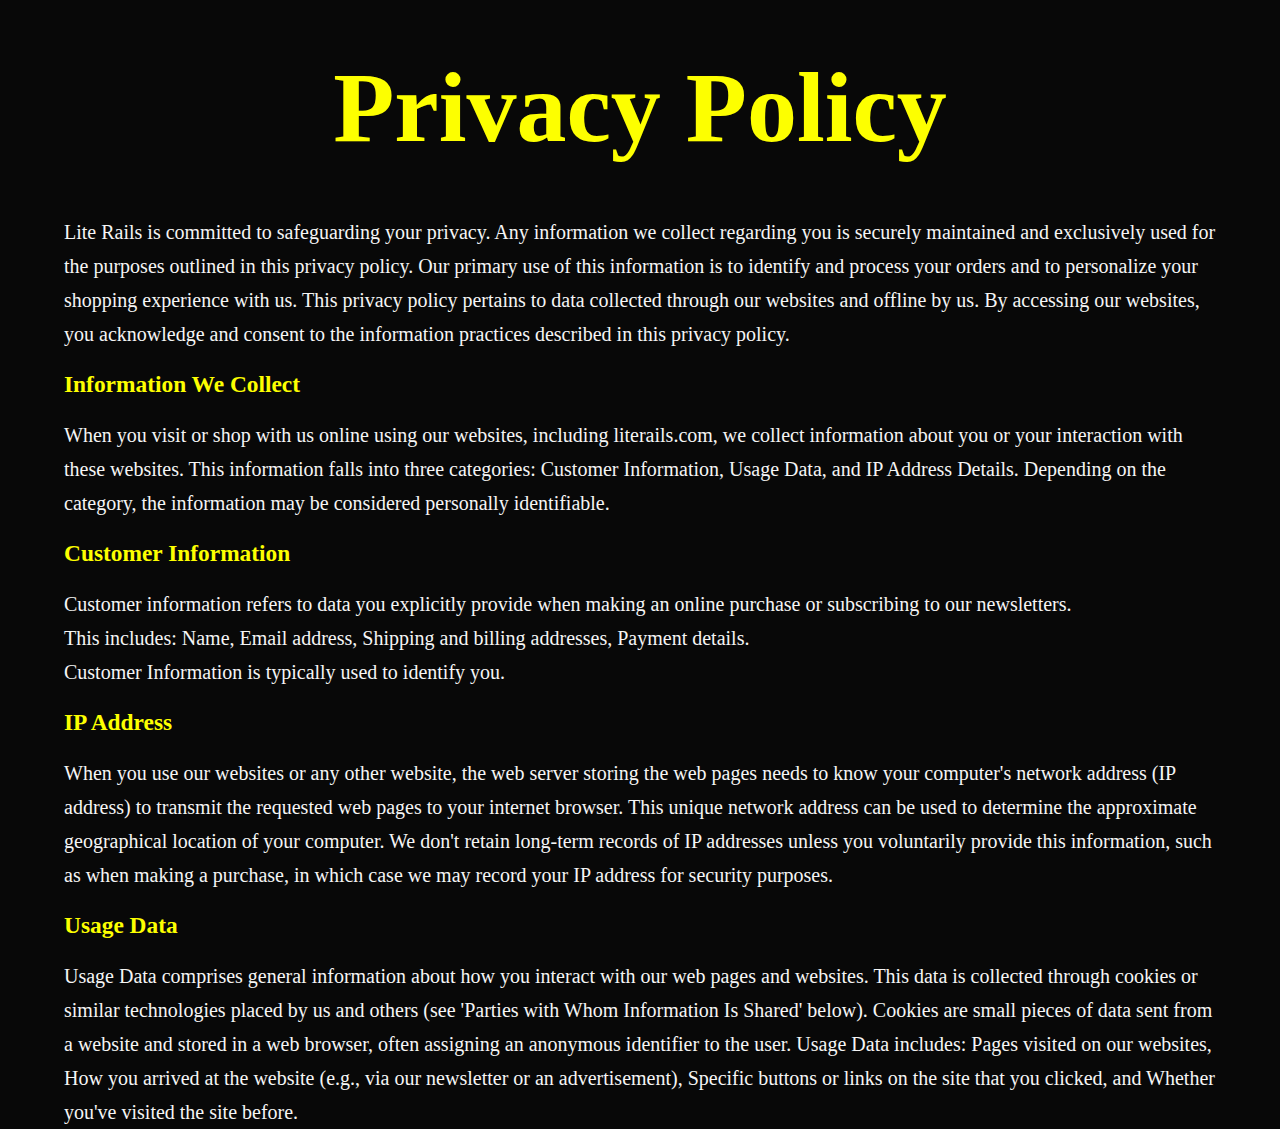
==== privacyPolicy.html @ d79eff7a "The Privacy Policy Page is in progress :rocket:" ====
<!DOCTYPE html>
<html lang="en">
<head>
    <meta charset="UTF-8">
    <meta name="viewport" content="width=device-width, initial-scale=1.0">
    <link rel="stylesheet" href="./styles/styles.css">
    <title>Privacy Policy</title>
</head>
<body>
    <div class="wrapper">
        <h1 class="privacy">Privacy Policy</h1>
        <p class="text">Lite Rails is committed to safeguarding your privacy. Any information we collect regarding you is securely maintained and exclusively used for the purposes outlined in this privacy policy. Our primary use of this information is to identify and process your orders and to personalize your shopping experience with us.
            This privacy policy pertains to data collected through our websites and offline by us. By accessing our websites, you acknowledge and consent to the information practices described in this privacy policy.</p>

        <h3 class="subheading">Information We Collect</h3>

        <p class="text">When you visit or shop with us online using our websites, including literails.com, we collect information about you or your interaction with these websites. This information falls into three categories: Customer Information, Usage Data, and IP Address Details. Depending on the category, the information may be considered personally identifiable.</p>

        <h3 class="subheading">Customer Information</h3>

        <p class="text">Customer information refers to data you explicitly provide when making an online purchase or subscribing to our newsletters.<br>
            This includes: Name, Email address, Shipping and billing addresses, Payment details.<br>
            Customer Information is typically used to identify you.</p>

        <h3 class="subheading">IP Address</h3>

        <p class="text">When you use our websites or any other website, the web server storing the web pages needs to know your computer's network address (IP address) to transmit the requested web pages to your internet browser. This unique network address can be used to determine the approximate geographical location of your computer. We don't retain long-term records of IP addresses unless you voluntarily provide this information, such as when making a purchase, in which case we may record your IP address for security purposes.</p>

        <h3 class="subheading">Usage Data</h3>

        <p class="text">Usage Data comprises general information about how you interact with our web pages and websites. This data is collected through cookies or similar technologies placed by us and others (see 'Parties with Whom Information Is Shared' below). Cookies are small pieces of data sent from a website and stored in a web browser, often assigning an anonymous identifier to the user. Usage Data includes:
            Pages visited on our websites, How you arrived at the website (e.g., via our newsletter or an advertisement), Specific buttons or links on the site that you clicked, and Whether you've visited the site before.</p>
        <!-- <p>
            
            

             
            
             
            
            How We Use the Collected Information 
            Customer Information 
            We use your Customer Information for processing and fulfilling orders, direct marketing of our products, delivering newsletters to your inbox, and other daily operations at Lite Rails. We employ the latest 128-bit SSL (secure sockets layer) encryption technology to safeguard your Customer Information when you make online purchases through our store.
            Usage Data & IP Address 
            Usage Data helps us understand our customers' online behavior, enabling us to focus our marketing activities and enhance the service provided on our websites, ultimately aiding our business growth.
            Utilizing web analytics services on our websites allows us to measure, collect, analyze, and report Usage Data to optimize our customers' experiences on our websites. The geographical location information contained in Usage Data allows us to tailor your website experience by displaying content based on your location, including local currency and pricing, local advertising offers, and content in your preferred language.
            We also use Usage Data for remarketing (or retargeting) to better target our ads to interested customers. Retargeting uses cookies to identify users who visit a website showcasing particular goods or services and subsequently targets advertisements for that brand to those users on other websites. After visiting our websites, you or another user of your computer may see Lite Rails ads on certain participating third-party websites, including the Google Display Network and Facebook. Customer Information is never disclosed to third-party websites for retargeting purposes.
            Parties with Whom Information Is Shared Usage Data is either collected directly by us or disclosed to other providers during sessions on our website and advertising or marketing campaigns.
            We share Usage Data with several other parties for various purposes, including:
            Secure payment processing (via PayPal Inc.)
            Distributing Lite Rails' direct marketing materials
            Connecting to social networks (e.g., Pinterest "Pin it" button or Facebook "Like" button)
            Paying commissions to our affiliates
            Targeting advertising by sharing your Usage Data with our advertising partners, such as Google and Facebook
            We share Customer Information with providers directly involved in online transactions (e.g., PayPal) or when you have opted in to receive direct marketing materials.
            
            
            Your Rights and How to Opt-Out 
            Please note that we do not honor the Do Not Track setting in your web browser.
            You can contact us to request access to your Customer Information and any other personal information we may hold. We will respond to your request within a reasonable timeframe and provide access, except in certain limited circumstances. You may also request corrections for any inaccurate, outdated, incomplete, or misleading personal information, and we will make reasonable changes when necessary.
            For further information about access, correction, or if you have complaints or concerns regarding how we handle your Customer Information or Usage Data, please contact us using the provided contact details below.
            If you no longer wish us to use your Customer Information, Usage Data, or IP Address Details for specific purposes, you can do any or all of the following:
            Opt-out of receiving online communications from us by clicking the "unsubscribe" link at the bottom of the newsletter, advertisement, or other communication (as applicable).
            Delete existing cookies from your web browser and/or disable cookies on your computer and/or other devices (as appropriate). Depending on your specific browser (e.g., Google Chrome, Safari, Internet Explorer, Mozilla Firefox), this can typically be done through your web browser's "Browsing History" under the "Settings" or "Options" menu (or equivalent). If you are using a different device, access the settings for that device. If you don't disable cookies in your web browser, fresh cookies may be placed when you revisit our website, and you may need to repeat the process of deleting existing cookies.
            Adjust your ad preference settings on Google and Facebook and on the platforms of other providers, if you have access to do so.
            Opting out of receiving communications directly from us means we will no longer use your information for those purposes. Disabling cookies in your web browser or deleting existing cookies may affect the functionality of our websites, resulting in a less personalized shopping experience. Additionally, deleting existing cookies may cause your web browser to lose saved information for other websites, such as usernames and passwords.
            Withdrawing your consent for us to use your information for specific purposes may impact our ability to provide our services to you. For instance, many services provided by the mentioned providers, like PayPal Inc., are crucial to our online sales model, and refusing to share Customer Information may prevent us from completing online transactions with you.
            Changes to this Privacy 
            Policy We may periodically update this privacy policy as we introduce new features or adapt to changing laws. Any revisions to our privacy policy will be reflected on this page. These changes will apply to both Customer Information and Usage Data we already have about you at the time of the change, as well as any information created or received after the change becomes effective. We strongly recommend revisiting this privacy policy periodically to check for any updates that may affect you.</p> -->
    </div>
    
</body>
</html>
---- styles/styles.css ----
html {
  line-height: 1.15;
  -ms-text-size-adjust: 100%;
  -webkit-text-size-adjust: 100%;
}

body {
  margin: 0;
}

article,
aside,
footer,
header,
nav,
section {
  display: block;
}

h1 {
  font-size: 2em;
  margin: 0.67em 0;
}

figcaption,
figure,
main {
  display: block;
}

figure {
  margin: 1em 40px;
}

hr {
  -webkit-box-sizing: content-box;
          box-sizing: content-box;
  height: 0;
  overflow: visible;
}

pre {
  font-family: monospace, monospace;
  font-size: 1em;
}

a {
  background-color: transparent;
  -webkit-text-decoration-skip: objects;
}

abbr[title] {
  border-bottom: none;
  text-decoration: underline;
  -webkit-text-decoration: underline dotted;
          text-decoration: underline dotted;
}

b,
strong {
  font-weight: inherit;
}

b,
strong {
  font-weight: bolder;
}

code,
kbd,
samp {
  font-family: monospace, monospace;
  font-size: 1em;
}

dfn {
  font-style: italic;
}

mark {
  background-color: #ff0;
  color: #000;
}

small {
  font-size: 80%;
}

sub,
sup {
  font-size: 75%;
  line-height: 0;
  position: relative;
  vertical-align: baseline;
}

sub {
  bottom: -0.25em;
}

sup {
  top: -0.5em;
}

audio,
video {
  display: inline-block;
}

audio:not([controls]) {
  display: none;
  height: 0;
}

img {
  border-style: none;
}

svg:not(:root) {
  overflow: hidden;
}

button,
input,
optgroup,
select,
textarea {
  font-family: sans-serif;
  font-size: 100%;
  line-height: 1.15;
  margin: 0;
}

button,
input {
  overflow: visible;
}

button,
select {
  text-transform: none;
}

button,
html [type=button],
[type=reset],
[type=submit] {
  -webkit-appearance: button;
}

button::-moz-focus-inner,
[type=button]::-moz-focus-inner,
[type=reset]::-moz-focus-inner,
[type=submit]::-moz-focus-inner {
  border-style: none;
  padding: 0;
}

button:-moz-focusring,
[type=button]:-moz-focusring,
[type=reset]:-moz-focusring,
[type=submit]:-moz-focusring {
  outline: 1px dotted ButtonText;
}

fieldset {
  padding: 0.35em 0.75em 0.625em;
}

legend {
  -webkit-box-sizing: border-box;
          box-sizing: border-box;
  color: inherit;
  display: table;
  max-width: 100%;
  padding: 0;
  white-space: normal;
}

progress {
  display: inline-block;
  vertical-align: baseline;
}

textarea {
  overflow: auto;
}

[type=checkbox],
[type=radio] {
  -webkit-box-sizing: border-box;
          box-sizing: border-box;
  padding: 0;
}

[type=number]::-webkit-inner-spin-button,
[type=number]::-webkit-outer-spin-button {
  height: auto;
}

[type=search] {
  -webkit-appearance: textfield;
  outline-offset: -2px;
}

[type=search]::-webkit-search-cancel-button,
[type=search]::-webkit-search-decoration {
  -webkit-appearance: none;
}

::-webkit-file-upload-button {
  -webkit-appearance: button;
  font: inherit;
}

details,
menu {
  display: block;
}

summary {
  display: list-item;
}

canvas {
  display: inline-block;
}

template {
  display: none;
}

[hidden] {
  display: none;
}

.clearfix:after {
  visibility: hidden;
  display: block;
  font-size: 0;
  content: "";
  clear: both;
  height: 0;
}

html {
  -webkit-box-sizing: border-box;
  box-sizing: border-box;
}

*,
*:before,
*:after {
  -webkit-box-sizing: inherit;
          box-sizing: inherit;
}

.sr-only {
  position: absolute;
  width: 1px;
  height: 1px;
  margin: -1px;
  border: 0;
  padding: 0;
  white-space: nowrap;
  -webkit-clip-path: inset(100%);
          clip-path: inset(100%);
  clip: rect(0 0 0 0);
  overflow: hidden;
}

h1,
h2,
h3,
h4,
h5,
h6,
p,
a {
  margin: 0;
  padding: 0;
}

html {
  font-size: 125%;
}

body {
  background-color: #080808;
  overflow-x: hidden;
  margin: 0 auto;
  height: 100vh;
  cursor: url("../assets/lightbulb.png"), text;
}

.wrapper {
  max-width: 1400px;
  width: 90%;
  margin: 0 auto;
}

h1 {
  font-family: "Dancing Script", cursive;
  color: whitesmoke;
  font-size: 5em;
}

h2 {
  font-family: "Playfair Display", serif;
  color: #fdff00;
}

h3 {
  font-family: "Playfair Display", serif;
  color: #fdff00;
}

h4 {
  font-family: "Playfair Display", serif;
  color: #fdff00;
  font-weight: 300;
}

p {
  font-family: "Explora", cursive;
  color: whitesmoke;
  font-size: 30px;
  line-height: 1.7;
}

a {
  text-decoration: none;
  font-family: "Playfair Display", serif;
  color: #fdff00;
  font-size: 1em;
}

a:active, a:hover, a:focus {
  text-decoration: none;
  outline: none;
  color: #f5f700;
}

ol, ul {
  margin-top: 0;
  margin-bottom: 10px;
  list-style: none;
}

.header {
  display: -webkit-box;
  display: -ms-flexbox;
  display: flex;
  -webkit-box-orient: horizontal;
  -webkit-box-direction: normal;
      -ms-flex-direction: row;
          flex-direction: row;
  margin-top: 3%;
}

.nav ul {
  display: -webkit-box;
  display: -ms-flexbox;
  display: flex;
  -webkit-box-orient: vertical;
  -webkit-box-direction: normal;
      -ms-flex-direction: column;
          flex-direction: column;
  -webkit-box-pack: end;
      -ms-flex-pack: end;
          justify-content: flex-end;
  margin-top: 30px;
  margin-left: 650%;
}

.nav li a {
  padding: 5px;
  font-size: 1em;
  font-weight: 400;
  text-align: center;
}

.img {
  margin-top: 50px;
  padding-left: 110%;
  position: relative;
  -ms-flex-item-align: center;
      align-self: center;
}

.row {
  display: -webkit-box;
  display: -ms-flexbox;
  display: flex;
  -webkit-box-orient: horizontal;
  -webkit-box-direction: normal;
      -ms-flex-direction: row;
          flex-direction: row;
  margin-left: 50px;
}

.img img {
  border: 3px solid #fdff00;
  padding-top: 30px;
  padding-left: 20px;
  padding-right: 20px;
  padding-bottom: 90px;
}

.i {
  color: #fdff00;
  font-size: 1.2em;
  z-index: 3;
  position: absolute;
  bottom: 6%;
  text-align: center;
  left: 125%;
}

.iB {
  color: #fdff00;
  font-size: 1.2em;
  z-index: 3;
  position: absolute;
  bottom: 6%;
  text-align: center;
  left: 150%;
}

a {
  font-size: 20px;
}

.footer {
  display: -webkit-box;
  display: -ms-flexbox;
  display: flex;
  -webkit-box-orient: vertical;
  -webkit-box-direction: normal;
      -ms-flex-direction: column;
          flex-direction: column;
  margin-top: 10%;
  margin-bottom: 3%;
}

.owner, p {
  font-size: 1.2em;
}

p {
  font-size: 1em;
  text-align: center;
}

a {
  font-size: 1em;
}

.rails {
  margin-top: 10%;
}

.brandBox {
  display: -webkit-box;
  display: -ms-flexbox;
  display: flex;
  -webkit-box-orient: vertical;
  -webkit-box-direction: normal;
      -ms-flex-direction: column;
          flex-direction: column;
  -webkit-box-align: center;
      -ms-flex-align: center;
          align-items: center;
}

.brandImg {
  width: 55%;
  height: 50%;
}

.brandBox h4 {
  text-align: center;
  margin: 100px 50px;
  font-size: 2em;
}

.button {
  margin-top: 80px;
  font-size: 1em;
  border: 2px solid #fdff00;
  padding: 10px 30px;
}

.button:active, .button:hover, .button:focus {
  margin-top: 80px;
  font-size: 1em;
  border: 2px solid #080808;
  color: #080808;
  background-color: #fdff00;
}

.about {
  margin-top: 10%;
}
.about h2 {
  padding: 10px 80px;
}
.about p {
  text-align: justify;
  font-weight: 200;
  padding: 20px 80px;
}

.products {
  margin-top: 10%;
  margin-bottom: 10%;
}

.productsBox {
  display: -webkit-box;
  display: -ms-flexbox;
  display: flex;
  -webkit-box-orient: horizontal;
  -webkit-box-direction: normal;
      -ms-flex-direction: row;
          flex-direction: row;
  -ms-flex-wrap: wrap;
      flex-wrap: wrap;
}

.inventoryContainer {
  display: -webkit-box;
  display: -ms-flexbox;
  display: flex;
  -webkit-box-orient: vertical;
  -webkit-box-direction: normal;
      -ms-flex-direction: column;
          flex-direction: column;
  border: 3px solid #fdff00;
  margin: 10px auto;
  width: 33%;
  -webkit-box-align: center;
      -ms-flex-align: center;
          align-items: center;
  padding: 10px;
}
.inventoryContainer img {
  width: 100%;
  height: 100%;
  padding: 30px 20px;
  -ms-flex-line-pack: center;
      align-content: center;
  -o-object-fit: contain;
     object-fit: contain;
}
.inventoryContainer p {
  -ms-flex-item-align: center;
      align-self: center;
}

.contact {
  margin-top: 10%;
}
.contact h2 {
  padding: 10px 80px;
}

.form {
  text-align: center;
  margin: 50px;
}

.contactForm {
  margin: 0 auto;
  text-align: center;
  width: 70%;
}
.contactForm button {
  margin: 20px;
  background-color: #080808;
  color: #fdff00;
  border: 2px solid #fdff00;
  font-family: "Explora", cursive;
  padding: 10px 30px;
  font-size: 1em;
}
.contactForm button:active, .contactForm button:hover, .contactForm button:focus {
  margin-top: 20px;
  font-size: 1em;
  border: 2px solid #080808;
  color: #080808;
  background-color: #fdff00;
}

.groupForm {
  display: -webkit-box;
  display: -ms-flexbox;
  display: flex;
  -webkit-box-orient: vertical;
  -webkit-box-direction: normal;
      -ms-flex-direction: column;
          flex-direction: column;
  margin: 10px 0;
}
.groupForm label {
  text-transform: uppercase;
  font-family: "Playfair Display", serif;
  color: #fdff00;
  letter-spacing: 1.5px;
  padding: 10px 0;
  text-align: left;
}
.groupForm input {
  border: 2px solid #fdff00;
  background-color: transparent;
  color: #fdff00;
  text-align: center;
  padding: 1em 0.5em;
  font-size: 1em;
  caret-color: #fdff00;
}
.groupForm .message {
  border: 2px solid #fdff00;
  background-color: transparent;
  color: #fdff00;
  resize: none;
  margin-bottom: 40px;
  text-align: center;
  padding-top: 20px;
}

.privacy {
  text-align: center;
  margin: 50px 0;
  color: #fdff00;
}

.subheading {
  text-align: start;
  font-family: "Explora", cursive;
  margin: 20px 0;
}

.text {
  text-align: start;
  line-height: 1.7;
}
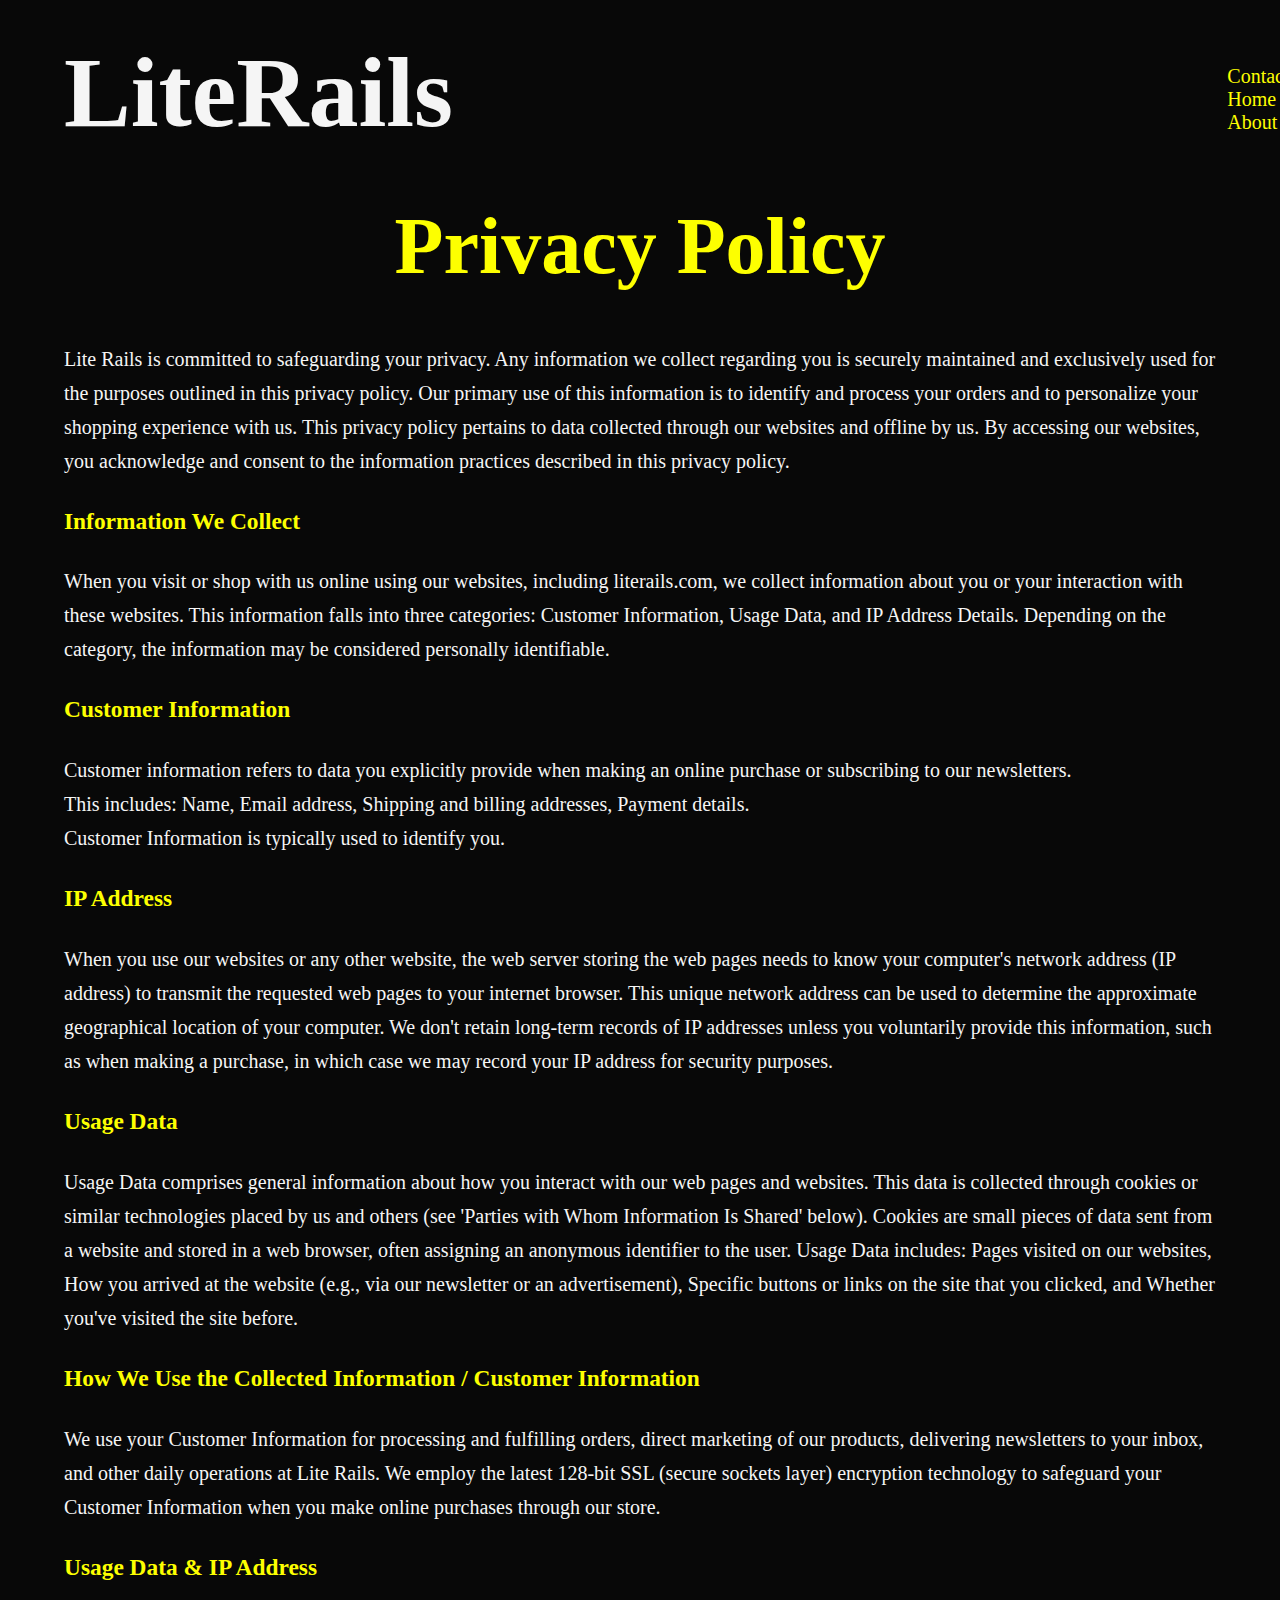
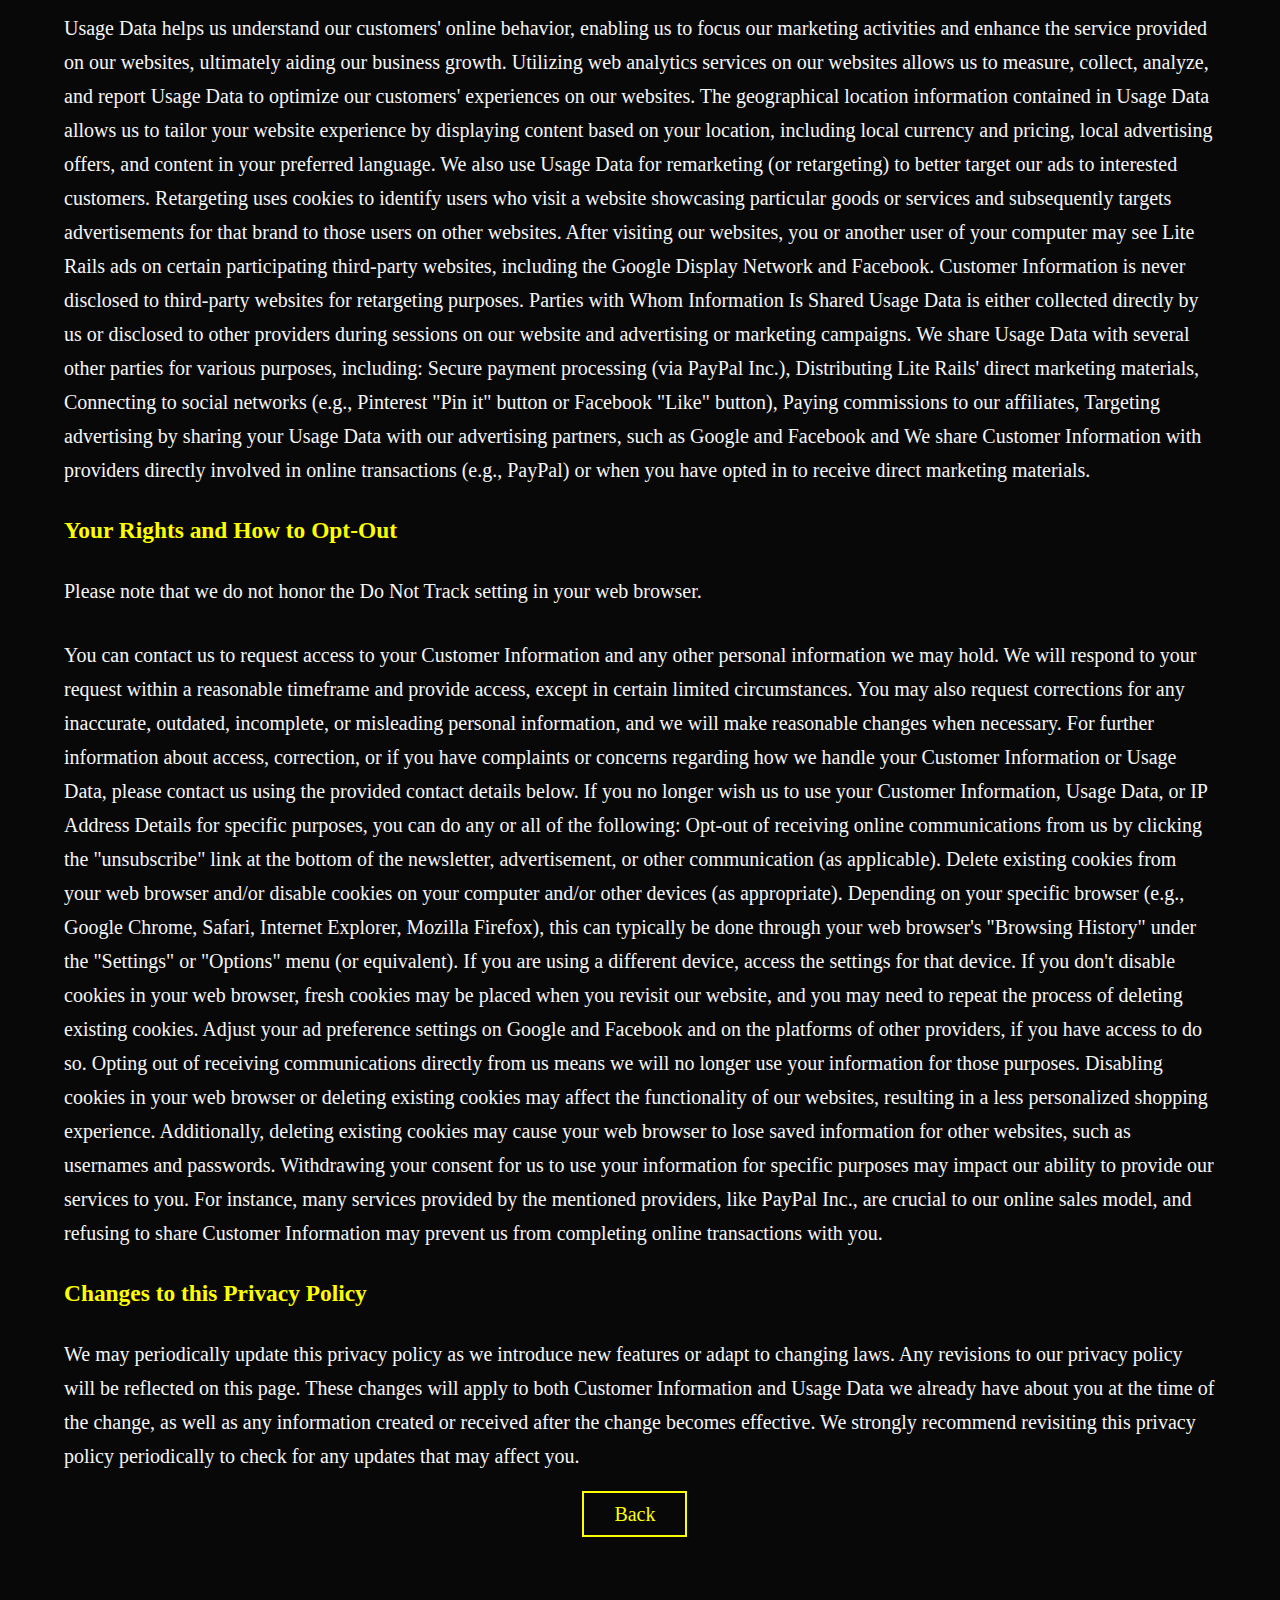
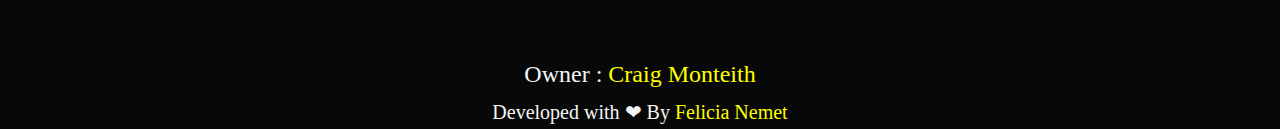
==== commit d86607bd: "Privacy Policy Page is completed" ====
--- a/privacyPolicy.html
+++ b/privacyPolicy.html
@@ -7,8 +7,34 @@
     <title>Privacy Policy</title>
 </head>
 <body>
-    <div class="wrapper">
-        <h1 class="privacy">Privacy Policy</h1>
+    <header class="wrapper">
+        <div class="header">
+            <div>
+                <h1>LiteRails</h1>
+                
+            </div>
+
+            <div>
+                <nav class="nav">
+                    <ul>
+                        <li>
+                            <a href="./index.html#contact">Contact</a>
+                        </li>
+                        <li>
+                            <a href="./index.html">Home</a>
+                        </li>
+                        <li>
+                            <a href="./index.html#about">About</a>
+                        </li>
+                    </ul>
+                </nav>
+            </div>
+           
+        </div>
+
+    </header>
+    <main class="wrapper">
+        <h2 class="privacy">Privacy Policy</h2>
         <p class="text">Lite Rails is committed to safeguarding your privacy. Any information we collect regarding you is securely maintained and exclusively used for the purposes outlined in this privacy policy. Our primary use of this information is to identify and process your orders and to personalize your shopping experience with us.
             This privacy policy pertains to data collected through our websites and offline by us. By accessing our websites, you acknowledge and consent to the information practices described in this privacy policy.</p>
 
@@ -30,44 +56,48 @@
 
         <p class="text">Usage Data comprises general information about how you interact with our web pages and websites. This data is collected through cookies or similar technologies placed by us and others (see 'Parties with Whom Information Is Shared' below). Cookies are small pieces of data sent from a website and stored in a web browser, often assigning an anonymous identifier to the user. Usage Data includes:
             Pages visited on our websites, How you arrived at the website (e.g., via our newsletter or an advertisement), Specific buttons or links on the site that you clicked, and Whether you've visited the site before.</p>
-        <!-- <p>
-            
-            
 
-             
-            
-             
-            
-            How We Use the Collected Information 
-            Customer Information 
-            We use your Customer Information for processing and fulfilling orders, direct marketing of our products, delivering newsletters to your inbox, and other daily operations at Lite Rails. We employ the latest 128-bit SSL (secure sockets layer) encryption technology to safeguard your Customer Information when you make online purchases through our store.
-            Usage Data & IP Address 
-            Usage Data helps us understand our customers' online behavior, enabling us to focus our marketing activities and enhance the service provided on our websites, ultimately aiding our business growth.
+        <h3 class="subheading">How We Use the Collected Information / Customer Information</h3>
+
+        <p class="text">We use your Customer Information for processing and fulfilling orders, direct marketing of our products, delivering newsletters to your inbox, and other daily operations at Lite Rails. We employ the latest 128-bit SSL (secure sockets layer) encryption technology to safeguard your Customer Information when you make online purchases through our store.</p>
+
+        <h3 class="subheading">Usage Data & IP Address</h3>
+
+        <p class="text">Usage Data helps us understand our customers' online behavior, enabling us to focus our marketing activities and enhance the service provided on our websites, ultimately aiding our business growth.
             Utilizing web analytics services on our websites allows us to measure, collect, analyze, and report Usage Data to optimize our customers' experiences on our websites. The geographical location information contained in Usage Data allows us to tailor your website experience by displaying content based on your location, including local currency and pricing, local advertising offers, and content in your preferred language.
             We also use Usage Data for remarketing (or retargeting) to better target our ads to interested customers. Retargeting uses cookies to identify users who visit a website showcasing particular goods or services and subsequently targets advertisements for that brand to those users on other websites. After visiting our websites, you or another user of your computer may see Lite Rails ads on certain participating third-party websites, including the Google Display Network and Facebook. Customer Information is never disclosed to third-party websites for retargeting purposes.
             Parties with Whom Information Is Shared Usage Data is either collected directly by us or disclosed to other providers during sessions on our website and advertising or marketing campaigns.
-            We share Usage Data with several other parties for various purposes, including:
-            Secure payment processing (via PayPal Inc.)
-            Distributing Lite Rails' direct marketing materials
-            Connecting to social networks (e.g., Pinterest "Pin it" button or Facebook "Like" button)
-            Paying commissions to our affiliates
-            Targeting advertising by sharing your Usage Data with our advertising partners, such as Google and Facebook
-            We share Customer Information with providers directly involved in online transactions (e.g., PayPal) or when you have opted in to receive direct marketing materials.
-            
-            
-            Your Rights and How to Opt-Out 
-            Please note that we do not honor the Do Not Track setting in your web browser.
-            You can contact us to request access to your Customer Information and any other personal information we may hold. We will respond to your request within a reasonable timeframe and provide access, except in certain limited circumstances. You may also request corrections for any inaccurate, outdated, incomplete, or misleading personal information, and we will make reasonable changes when necessary.
+            We share Usage Data with several other parties for various purposes, including: Secure payment processing (via PayPal Inc.), Distributing Lite Rails' direct marketing materials, Connecting to social networks (e.g., Pinterest "Pin it" button or Facebook "Like" button), Paying commissions to our affiliates, Targeting advertising by sharing your Usage Data with our advertising partners, such as Google and Facebook and We share Customer Information with providers directly involved in online transactions (e.g., PayPal) or when you have opted in to receive direct marketing materials. </p>
+        
+        <h3 class="subheading">Your Rights and How to Opt-Out</h3>
+
+        <p class="text">Please note that we do not honor the Do Not Track setting in your web browser.</p>
+
+        <p class="text">You can contact us to request access to your Customer Information and any other personal information we may hold. We will respond to your request within a reasonable timeframe and provide access, except in certain limited circumstances. You may also request corrections for any inaccurate, outdated, incomplete, or misleading personal information, and we will make reasonable changes when necessary.
             For further information about access, correction, or if you have complaints or concerns regarding how we handle your Customer Information or Usage Data, please contact us using the provided contact details below.
             If you no longer wish us to use your Customer Information, Usage Data, or IP Address Details for specific purposes, you can do any or all of the following:
             Opt-out of receiving online communications from us by clicking the "unsubscribe" link at the bottom of the newsletter, advertisement, or other communication (as applicable).
             Delete existing cookies from your web browser and/or disable cookies on your computer and/or other devices (as appropriate). Depending on your specific browser (e.g., Google Chrome, Safari, Internet Explorer, Mozilla Firefox), this can typically be done through your web browser's "Browsing History" under the "Settings" or "Options" menu (or equivalent). If you are using a different device, access the settings for that device. If you don't disable cookies in your web browser, fresh cookies may be placed when you revisit our website, and you may need to repeat the process of deleting existing cookies.
             Adjust your ad preference settings on Google and Facebook and on the platforms of other providers, if you have access to do so.
             Opting out of receiving communications directly from us means we will no longer use your information for those purposes. Disabling cookies in your web browser or deleting existing cookies may affect the functionality of our websites, resulting in a less personalized shopping experience. Additionally, deleting existing cookies may cause your web browser to lose saved information for other websites, such as usernames and passwords.
-            Withdrawing your consent for us to use your information for specific purposes may impact our ability to provide our services to you. For instance, many services provided by the mentioned providers, like PayPal Inc., are crucial to our online sales model, and refusing to share Customer Information may prevent us from completing online transactions with you.
-            Changes to this Privacy 
-            Policy We may periodically update this privacy policy as we introduce new features or adapt to changing laws. Any revisions to our privacy policy will be reflected on this page. These changes will apply to both Customer Information and Usage Data we already have about you at the time of the change, as well as any information created or received after the change becomes effective. We strongly recommend revisiting this privacy policy periodically to check for any updates that may affect you.</p> -->
-    </div>
+            Withdrawing your consent for us to use your information for specific purposes may impact our ability to provide our services to you. For instance, many services provided by the mentioned providers, like PayPal Inc., are crucial to our online sales model, and refusing to share Customer Information may prevent us from completing online transactions with you.</p>
+        
+        <h3 class="subheading">Changes to this Privacy Policy</h3>
+
+        <p class="text">We may periodically update this privacy policy as we introduce new features or adapt to changing laws. Any revisions to our privacy policy will be reflected on this page. These changes will apply to both Customer Information and Usage Data we already have about you at the time of the change, as well as any information created or received after the change becomes effective. We strongly recommend revisiting this privacy policy periodically to check for any updates that may affect you.</p>
+
+        <a class="backButton" href="./index.html#contact">Back</a>
+        </main>
+    <footer class="wrapper footer">
+        <div class="wrapper">
+            <p class="owner">Owner : <a href="https://www.instagram.com/craigers93/" target="blank">Craig Monteith</a></p>
+                
+            <p>Developed with <span>❤</span> By 
+                <a href="https://felicianemet.com/" target="blank">Felicia Nemet</a>
+            </p>
+        </div>
+        
+    </footer>
     
 </body>
 </html>--- a/styles/styles.css
+++ b/styles/styles.css
@@ -440,7 +440,7 @@
       -ms-flex-direction: column;
           flex-direction: column;
   margin-top: 10%;
-  margin-bottom: 3%;
+  margin-bottom: 2%;
 }
 
 .owner, p {
@@ -564,6 +564,15 @@
 .contact h2 {
   padding: 10px 80px;
 }
+.contact .column {
+  display: -webkit-box;
+  display: -ms-flexbox;
+  display: flex;
+  -webkit-box-orient: vertical;
+  -webkit-box-direction: normal;
+      -ms-flex-direction: column;
+          flex-direction: column;
+}
 
 .form {
   text-align: center;
@@ -633,6 +642,8 @@
   text-align: center;
   margin: 50px 0;
   color: #fdff00;
+  font-family: "Dancing Script", cursive;
+  font-size: 4em;
 }
 
 .subheading {
@@ -644,4 +655,25 @@
 .text {
   text-align: start;
   line-height: 1.7;
+  margin: 30px 0;
+}
+
+.backButton {
+  margin: 45%;
+  background-color: #080808;
+  color: #fdff00;
+  border: 2px solid #fdff00;
+  font-family: "Explora", cursive;
+  padding: 10px 30px;
+  font-size: 1em;
+  -ms-flex-item-align: center;
+      align-self: center;
+}
+
+.backButton:active, .backButton:hover, .backButton:focus {
+  margin-top: 20px;
+  font-size: 1em;
+  border: 2px solid #080808;
+  color: #080808;
+  background-color: #fdff00;
 }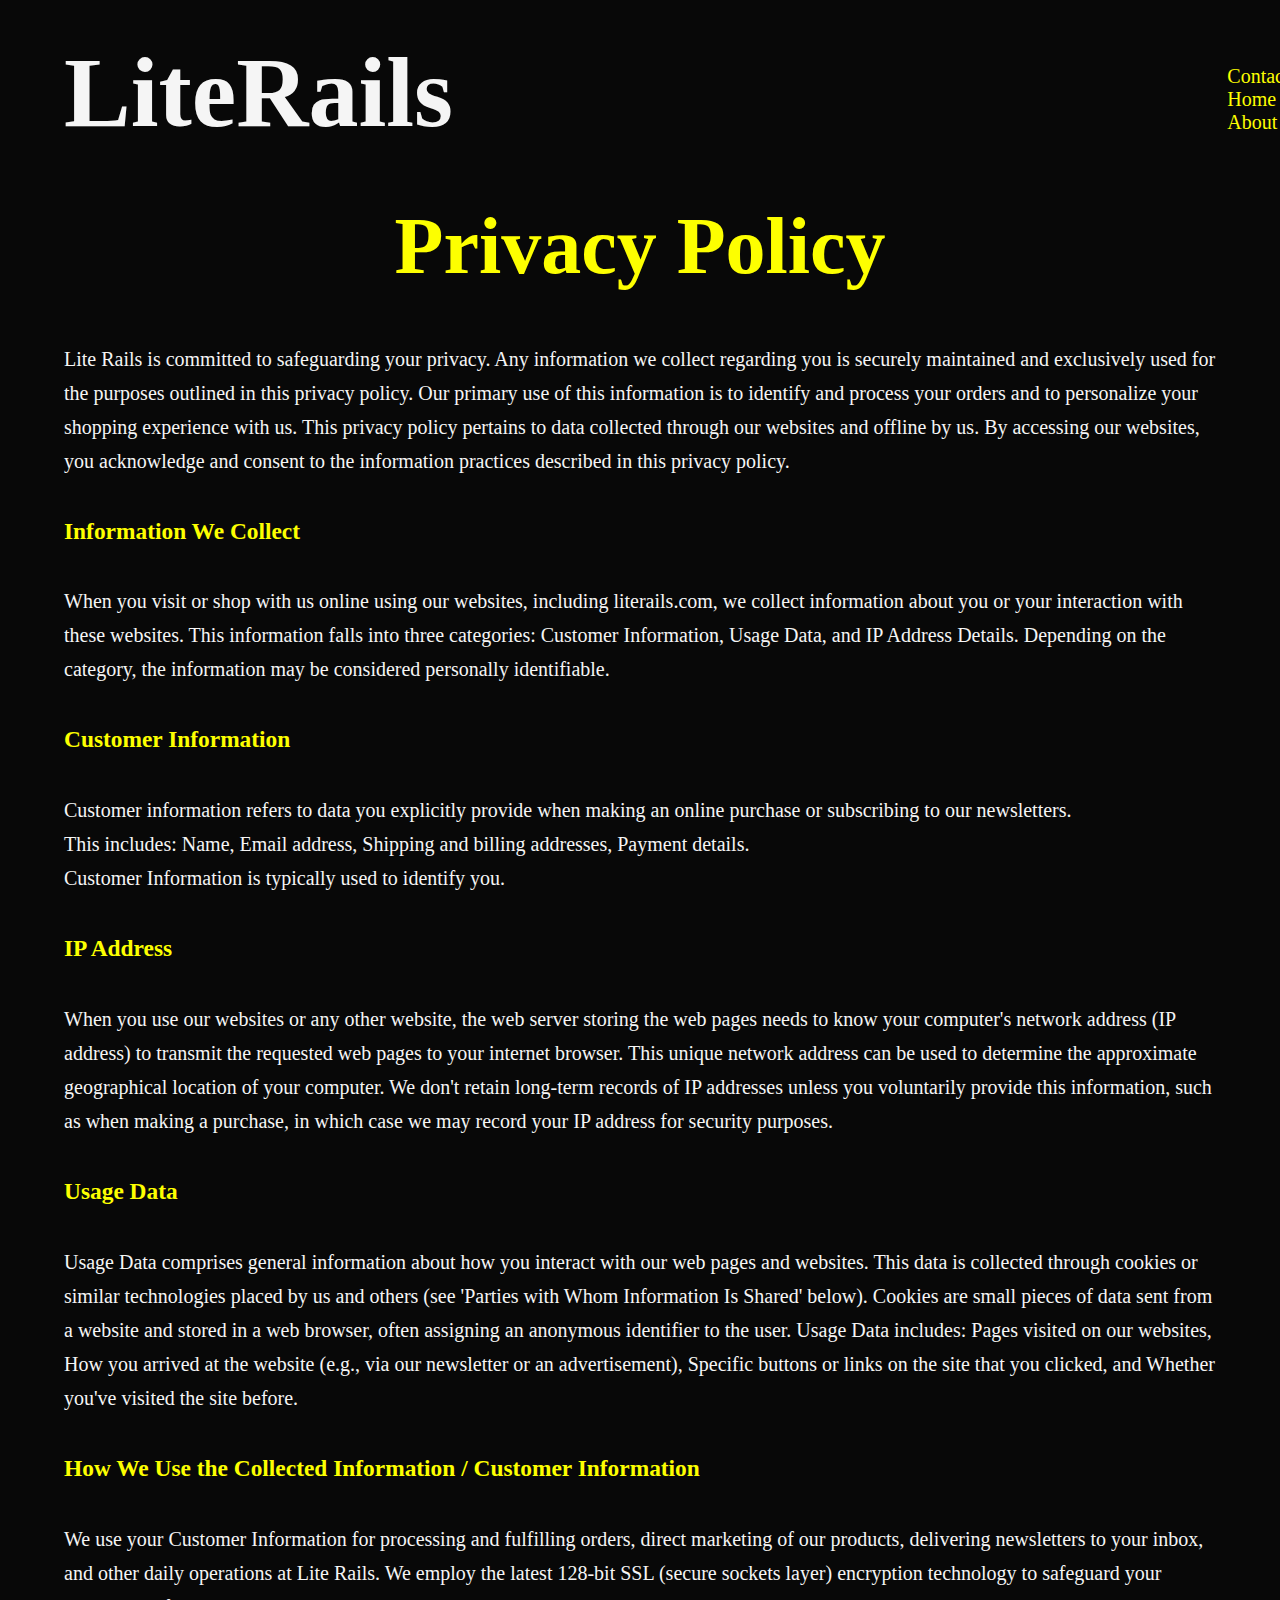
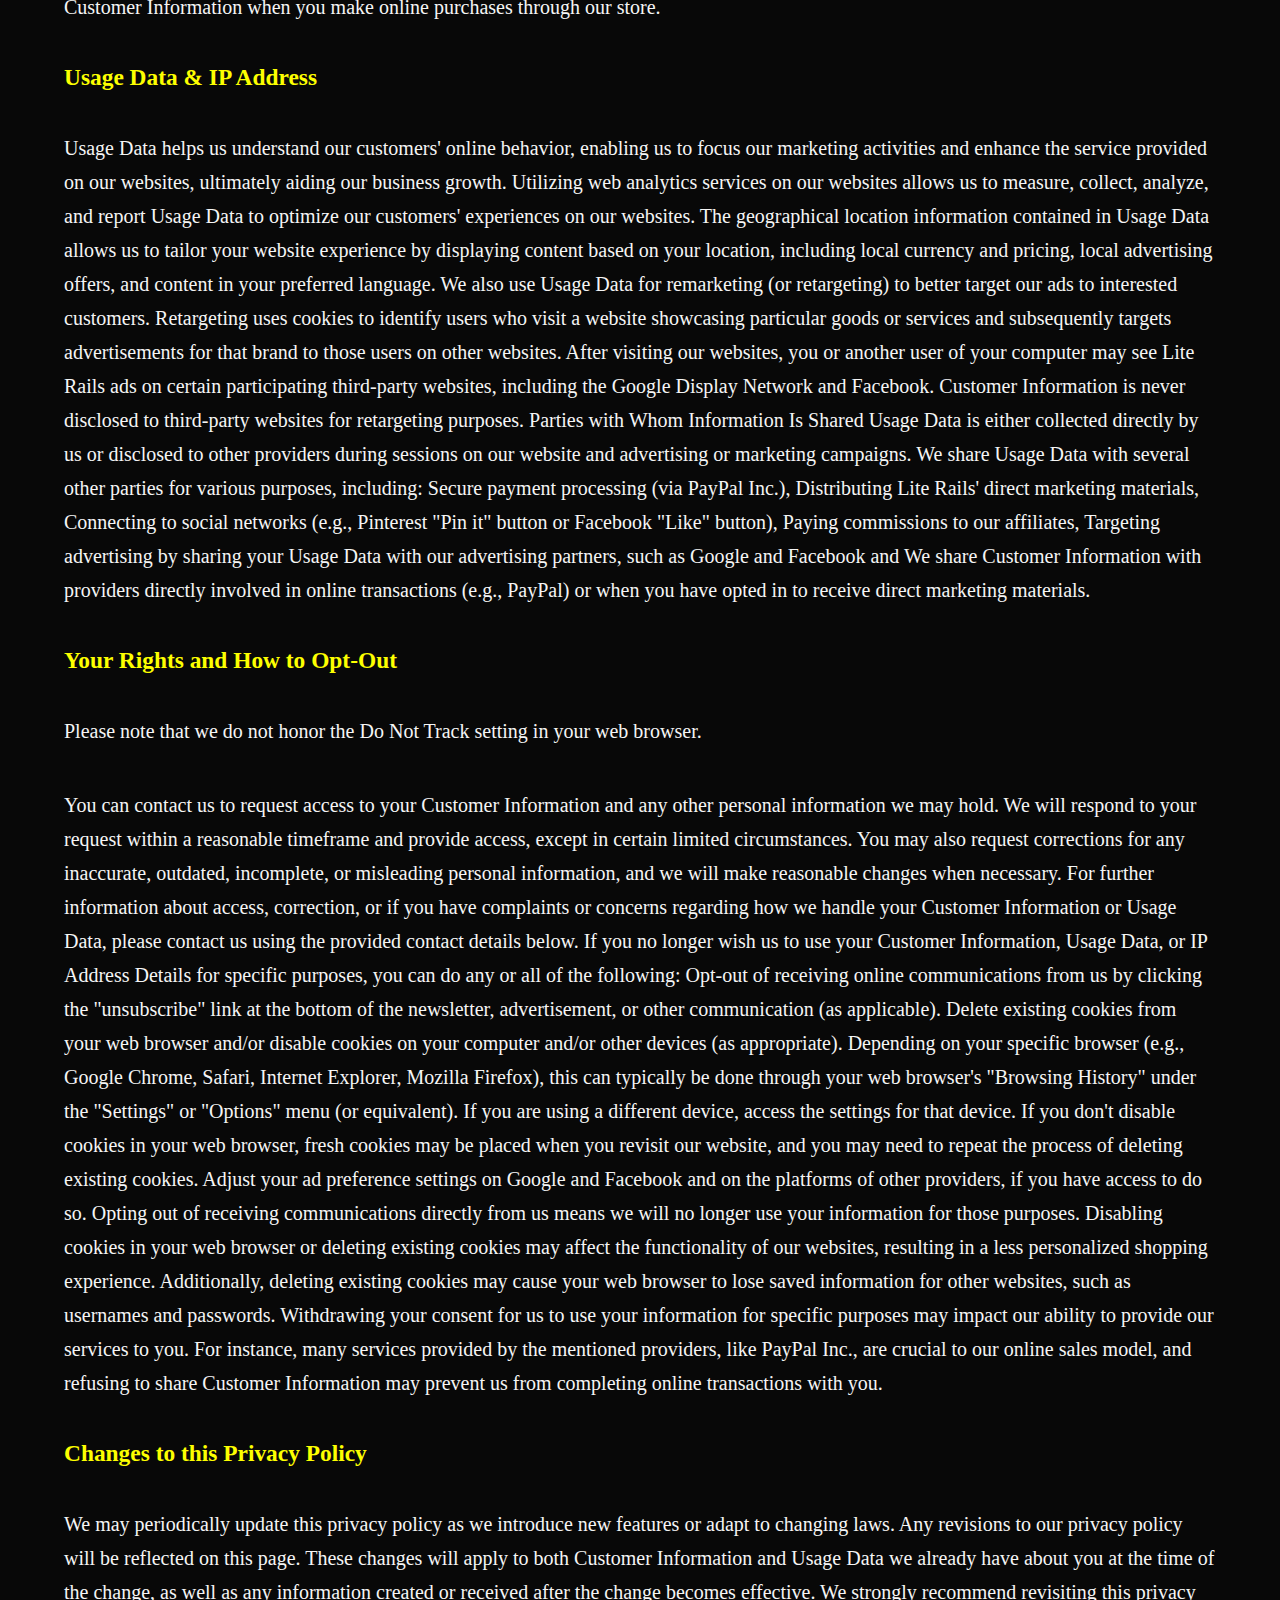
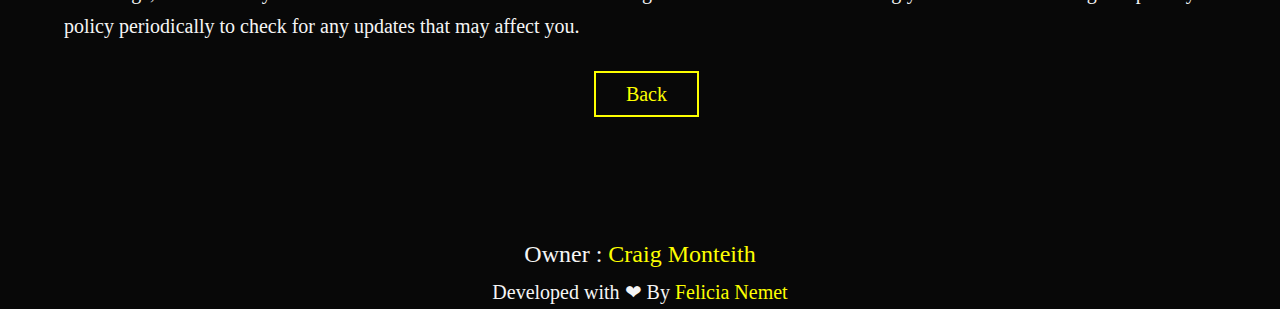
==== commit 4037fa48: "Many updates to the media queries" ====
--- a/privacyPolicy.html
+++ b/privacyPolicy.html
@@ -85,8 +85,9 @@
         <h3 class="subheading">Changes to this Privacy Policy</h3>
 
         <p class="text">We may periodically update this privacy policy as we introduce new features or adapt to changing laws. Any revisions to our privacy policy will be reflected on this page. These changes will apply to both Customer Information and Usage Data we already have about you at the time of the change, as well as any information created or received after the change becomes effective. We strongly recommend revisiting this privacy policy periodically to check for any updates that may affect you.</p>
-
-        <a class="backButton" href="./index.html#contact">Back</a>
+        <div>
+            <a class="backButton" href="./index.html#contact">Back</a>
+        </div>
         </main>
     <footer class="wrapper footer">
         <div class="wrapper">
--- a/styles/styles.css
+++ b/styles/styles.css
@@ -409,22 +409,24 @@
 
 .i {
   color: #fdff00;
-  font-size: 1.2em;
+  font-size: 1.7em;
   z-index: 3;
   position: absolute;
-  bottom: 6%;
+  bottom: 3.5%;
   text-align: center;
   left: 125%;
+  padding: 5px;
 }
 
 .iB {
   color: #fdff00;
-  font-size: 1.2em;
+  font-size: 2.1em;
   z-index: 3;
   position: absolute;
-  bottom: 6%;
+  bottom: 3%;
   text-align: center;
-  left: 150%;
+  left: 158%;
+  padding: 5px;
 }
 
 a {
@@ -556,6 +558,7 @@
 .inventoryContainer p {
   -ms-flex-item-align: center;
       align-self: center;
+  font-weight: bolder;
 }
 
 .contact {
@@ -572,6 +575,53 @@
   -webkit-box-direction: normal;
       -ms-flex-direction: column;
           flex-direction: column;
+  -webkit-box-align: center;
+      -ms-flex-align: center;
+          align-items: center;
+  text-align: center;
+  padding: 10px 20px;
+}
+.contact .column .rows {
+  display: -webkit-box;
+  display: -ms-flexbox;
+  display: flex;
+  -webkit-box-orient: horizontal;
+  -webkit-box-direction: normal;
+      -ms-flex-direction: row;
+          flex-direction: row;
+  margin: 10px 0;
+}
+.contact .column .rows .words {
+  display: -webkit-box;
+  display: -ms-flexbox;
+  display: flex;
+  -webkit-box-orient: horizontal;
+  -webkit-box-direction: normal;
+      -ms-flex-direction: row;
+          flex-direction: row;
+}
+.contact .column .rows a {
+  text-decoration: underline;
+}
+.contact .column .rows p {
+  font-size: 1em;
+  color: #fdff00;
+  font-family: "Playfair Display", serif;
+  padding: 0 7px;
+  margin-top: -5px;
+}
+.contact .column .rows input[type=checkbox] {
+  margin-top: 4px;
+  width: 20px;
+  height: 20px;
+  -webkit-box-shadow: none;
+          box-shadow: none;
+}
+.contact .column .rows input[type=checkbox]:checked {
+  margin-top: 4px;
+  width: 20px;
+  height: 20px;
+  accent-color: #fdff00;
 }
 
 .form {
@@ -655,25 +705,385 @@
 .text {
   text-align: start;
   line-height: 1.7;
-  margin: 30px 0;
+  margin: 40px 0;
 }
 
 .backButton {
-  margin: 45%;
+  margin: 46%;
+  margin-top: 40px;
   background-color: #080808;
   color: #fdff00;
   border: 2px solid #fdff00;
   font-family: "Explora", cursive;
   padding: 10px 30px;
   font-size: 1em;
-  -ms-flex-item-align: center;
-      align-self: center;
 }
 
 .backButton:active, .backButton:hover, .backButton:focus {
-  margin-top: 20px;
   font-size: 1em;
   border: 2px solid #080808;
   color: #080808;
   background-color: #fdff00;
+}
+
+@media (max-width: 1200px) {
+  .header {
+    display: -webkit-box;
+    display: -ms-flexbox;
+    display: flex;
+    -ms-flex-wrap: wrap;
+        flex-wrap: wrap;
+    -webkit-box-orient: vertical;
+    -webkit-box-direction: normal;
+        -ms-flex-direction: column;
+            flex-direction: column;
+    position: relative;
+  }
+  .img {
+    margin-top: 150px;
+    padding-left: 30%;
+    position: relative;
+    -ms-flex-item-align: center;
+        align-self: center;
+  }
+  .i {
+    font-size: 1.5em;
+    position: absolute;
+    bottom: 5%;
+    text-align: center;
+    left: 40%;
+  }
+  .iB {
+    font-size: 2em;
+    position: absolute;
+    bottom: 4.5%;
+    text-align: center;
+    left: 54%;
+  }
+  .nav {
+    position: absolute;
+    left: -10px;
+    margin-left: -10px;
+    -webkit-box-pack: left;
+        -ms-flex-pack: left;
+            justify-content: left;
+    z-index: 50;
+    top: 100px;
+  }
+  .nav ul {
+    -webkit-box-pack: left;
+        -ms-flex-pack: left;
+            justify-content: left;
+    position: absolute;
+    left: -10px;
+    z-index: 50;
+    margin-left: -10px;
+  }
+  .privacy {
+    margin-top: 100px;
+  }
+  .note {
+    margin-top: 50px;
+  }
+}
+@media (max-width: 992px) {
+  .img {
+    margin-top: 130px;
+    padding-left: 28%;
+    position: relative;
+    -ms-flex-item-align: center;
+        align-self: center;
+  }
+  .img img {
+    width: 400px;
+    height: 660px;
+  }
+  .i {
+    font-size: 1.5em;
+    position: absolute;
+    bottom: 5%;
+    text-align: center;
+    left: 38%;
+  }
+  .iB {
+    font-size: 2em;
+    position: absolute;
+    bottom: 4%;
+    text-align: center;
+    left: 57%;
+  }
+  .nav {
+    position: absolute;
+    left: -10px;
+    margin-left: -10px;
+    -webkit-box-pack: left;
+        -ms-flex-pack: left;
+            justify-content: left;
+    z-index: 50;
+    top: 100px;
+  }
+  .nav ul {
+    -webkit-box-pack: left;
+        -ms-flex-pack: left;
+            justify-content: left;
+    position: absolute;
+    left: -10px;
+    z-index: 50;
+    margin-left: -10px;
+  }
+  .productsBox {
+    display: -webkit-box;
+    display: -ms-flexbox;
+    display: flex;
+    margin-top: 50px;
+  }
+  .productsBox h3 {
+    font-size: 1.5em;
+  }
+  .productsBox p {
+    font-size: 1em;
+  }
+  .backButton {
+    margin: 44%;
+  }
+}
+@media (max-width: 768px) {
+  .img {
+    margin-top: 130px;
+    padding-left: 28%;
+    position: relative;
+    -ms-flex-item-align: center;
+        align-self: center;
+  }
+  .img img {
+    width: 300px;
+    height: 500px;
+  }
+  .i {
+    font-size: 0.8em;
+    position: absolute;
+    bottom: 5%;
+    text-align: center;
+    left: 40%;
+  }
+  .iB {
+    font-size: 1.2em;
+    position: absolute;
+    bottom: 4%;
+    text-align: center;
+    left: 55%;
+  }
+  .nav {
+    position: absolute;
+    left: -10px;
+    margin-left: -10px;
+    -webkit-box-pack: left;
+        -ms-flex-pack: left;
+            justify-content: left;
+    z-index: 50;
+    top: 100px;
+  }
+  .nav ul {
+    -webkit-box-pack: left;
+        -ms-flex-pack: left;
+            justify-content: left;
+    position: absolute;
+    left: -10px;
+    z-index: 50;
+    margin-left: -10px;
+  }
+  .row {
+    -webkit-box-orient: vertical;
+    -webkit-box-direction: normal;
+        -ms-flex-direction: column;
+            flex-direction: column;
+  }
+  .row .brandImg {
+    width: 90%;
+    height: 80%;
+  }
+  .row h4 {
+    font-size: 1.5em;
+    margin: 50px;
+  }
+  .row .button {
+    margin-top: 20px;
+  }
+  .note {
+    margin-top: 90px;
+  }
+  .backButton {
+    margin: 42%;
+  }
+  .productsBox {
+    display: -webkit-box;
+    display: -ms-flexbox;
+    display: flex;
+    -webkit-box-orient: vertical;
+    -webkit-box-direction: normal;
+        -ms-flex-direction: column;
+            flex-direction: column;
+    -ms-flex-wrap: wrap;
+        flex-wrap: wrap;
+    margin-top: 50px;
+  }
+  .productsBox h3 {
+    font-size: 1em;
+  }
+  .productsBox p {
+    font-size: 0.7em;
+  }
+  .inventoryContainer {
+    display: -webkit-box;
+    display: -ms-flexbox;
+    display: flex;
+    -webkit-box-orient: vertical;
+    -webkit-box-direction: normal;
+        -ms-flex-direction: column;
+            flex-direction: column;
+    border: 3px solid #fdff00;
+    margin: 10px auto;
+    width: 50%;
+    -webkit-box-align: center;
+        -ms-flex-align: center;
+            align-items: center;
+    padding: 10px;
+  }
+  .inventoryContainer img {
+    width: 100%;
+    height: 100%;
+    padding: 30px 20px;
+    -ms-flex-line-pack: center;
+        align-content: center;
+    -o-object-fit: contain;
+       object-fit: contain;
+  }
+  .inventoryContainer p {
+    -ms-flex-item-align: center;
+        align-self: center;
+  }
+  .about p {
+    text-align: center;
+  }
+  input[type=checkbox] {
+    margin: 2px;
+    width: 8px;
+    height: 8px;
+  }
+  .words {
+    margin-top: 8px;
+    padding: 0;
+  }
+  .words p {
+    font-size: 0.7em;
+  }
+  .words a {
+    font-size: 0.8em;
+  }
+}
+@media (max-width: 576px) {
+  .header {
+    display: -webkit-box;
+    display: -ms-flexbox;
+    display: flex;
+    -ms-flex-wrap: wrap;
+        flex-wrap: wrap;
+    -webkit-box-orient: vertical;
+    -webkit-box-direction: normal;
+        -ms-flex-direction: column;
+            flex-direction: column;
+    position: relative;
+  }
+  h1 {
+    font-size: 2em;
+  }
+  .img {
+    margin-top: 150px;
+    padding-left: 30%;
+    position: relative;
+    -ms-flex-item-align: center;
+        align-self: center;
+  }
+  .img img {
+    width: 200px;
+    height: 350px;
+  }
+  .i {
+    font-size: 0.7em;
+    position: absolute;
+    bottom: 5%;
+    text-align: center;
+    left: 40%;
+  }
+  .iB {
+    font-size: 1.1em;
+    position: absolute;
+    bottom: 4%;
+    text-align: center;
+    left: 58%;
+  }
+  .nav {
+    position: absolute;
+    left: -10px;
+    margin-left: -10px;
+    -webkit-box-pack: left;
+        -ms-flex-pack: left;
+            justify-content: left;
+    z-index: 50;
+    top: 50px;
+  }
+  .nav ul {
+    -webkit-box-pack: left;
+        -ms-flex-pack: left;
+            justify-content: left;
+    position: absolute;
+    left: -10px;
+    z-index: 50;
+    margin-left: -10px;
+  }
+  .note {
+    margin-top: 80px;
+  }
+  .privacy {
+    font-size: 1.5em;
+  }
+  .subheading {
+    font-size: 1em;
+  }
+  .text {
+    font-size: 0.7em;
+  }
+  .backButton {
+    margin: 38%;
+  }
+  .productsBox {
+    display: -webkit-box;
+    display: -ms-flexbox;
+    display: flex;
+    -webkit-box-orient: vertical;
+    -webkit-box-direction: normal;
+        -ms-flex-direction: column;
+            flex-direction: column;
+    -ms-flex-wrap: wrap;
+        flex-wrap: wrap;
+    margin-top: 50px;
+  }
+  .productsBox h3 {
+    font-size: 1em;
+  }
+  .productsBox p {
+    font-size: 0.7em;
+  }
+  input[type=checkbox] {
+    margin: 2px 0;
+    width: 8px;
+    height: 8px;
+    -webkit-box-shadow: none;
+            box-shadow: none;
+  }
+  .words {
+    margin-top: 10px;
+    padding: 0;
+    font-size: 0.6em;
+  }
 }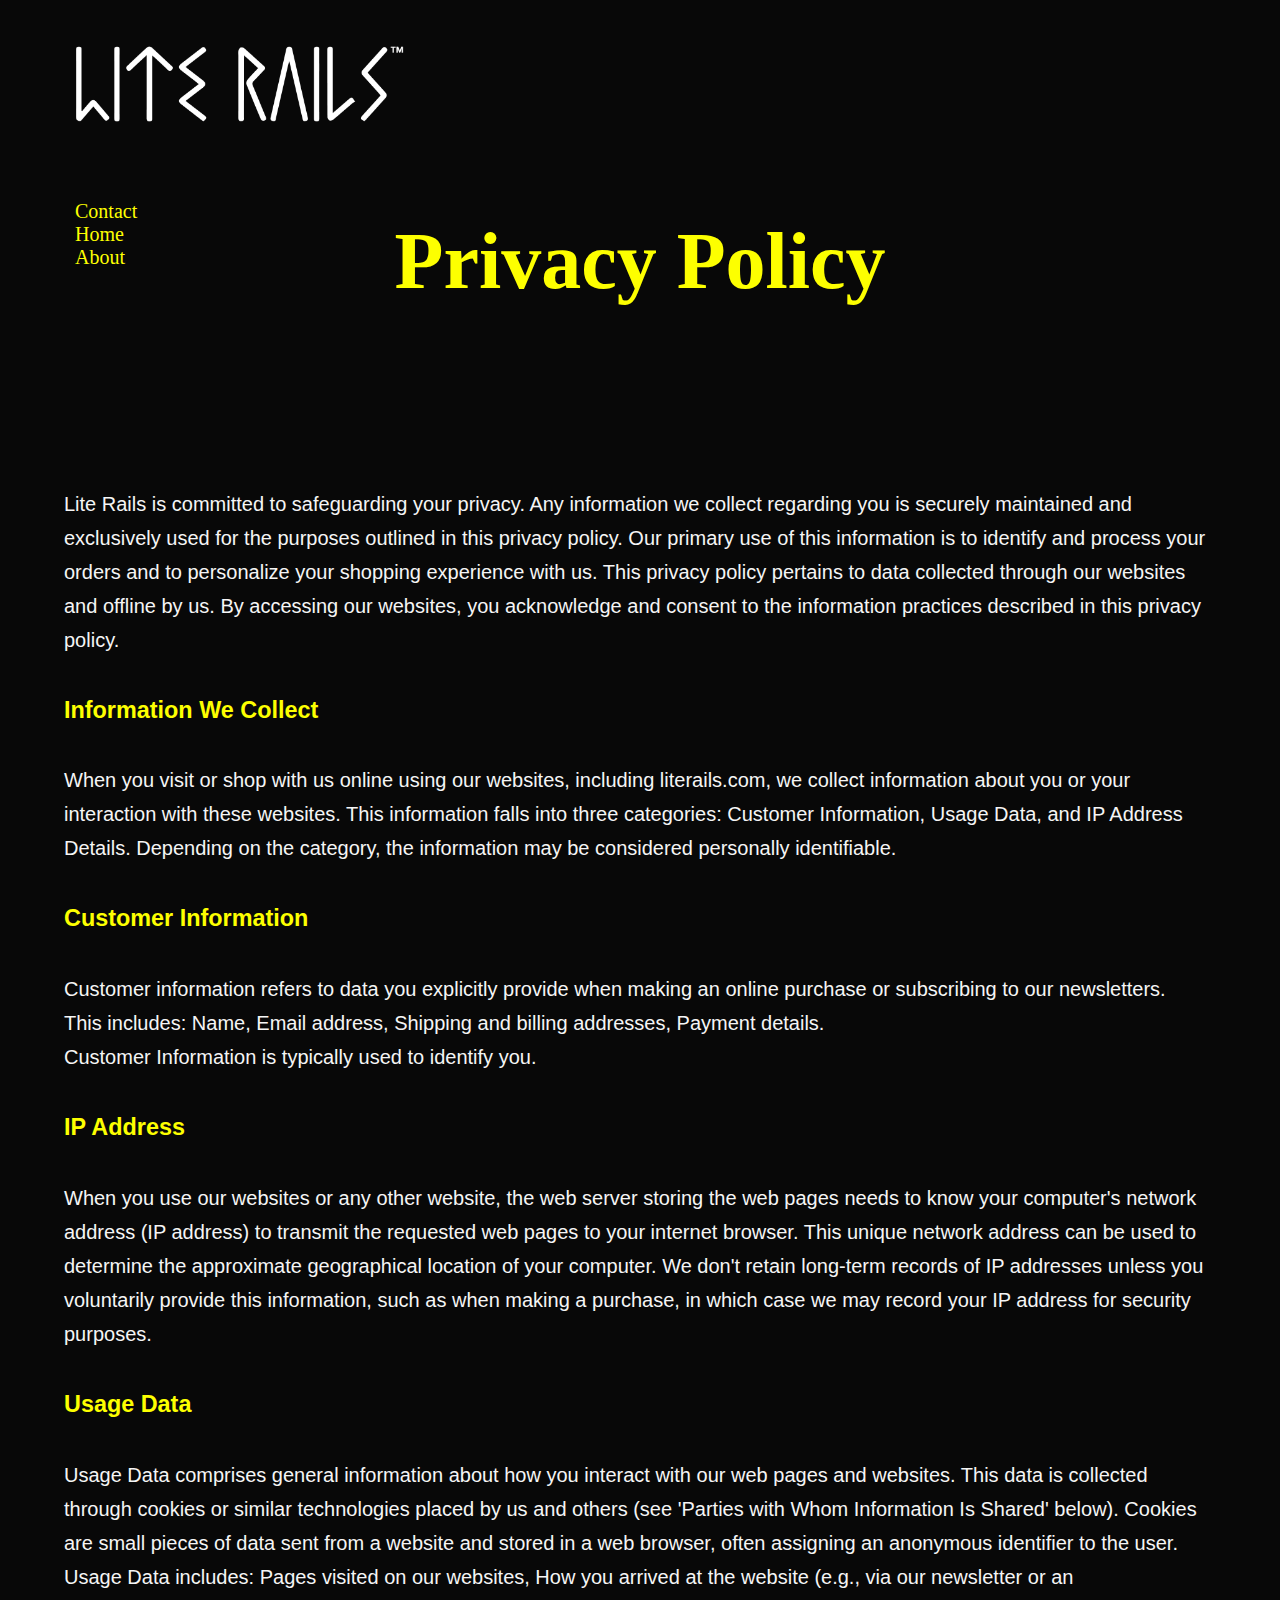
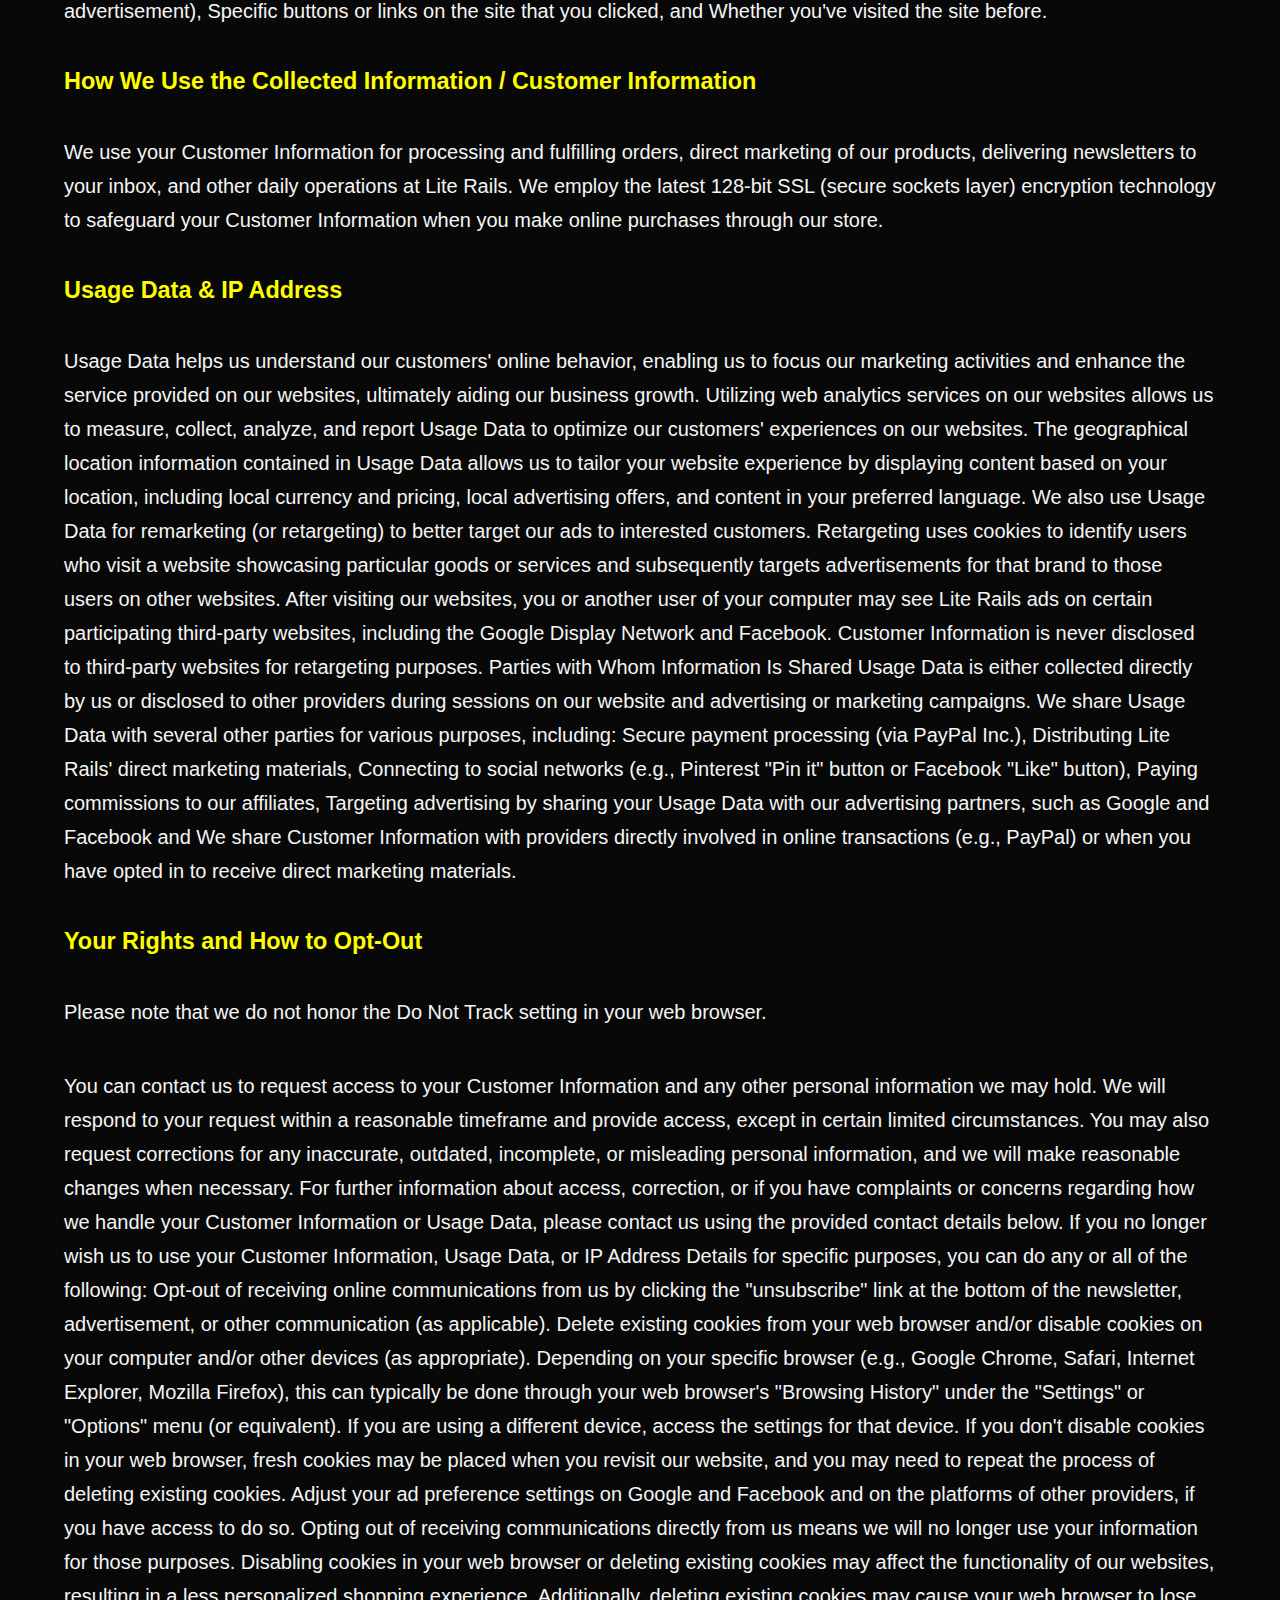
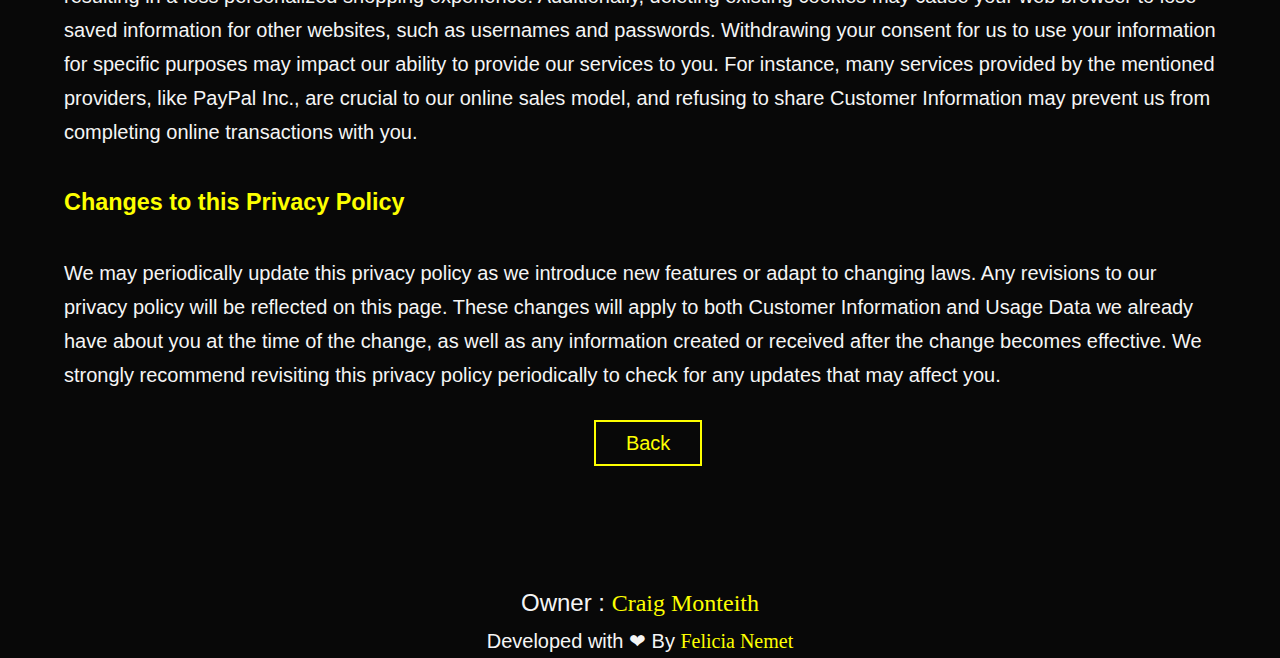
==== commit c3934a67: "Made many changes to accomodate the new header logo" ====
--- a/privacyPolicy.html
+++ b/privacyPolicy.html
@@ -9,11 +9,9 @@
 <body>
     <header class="wrapper">
         <div class="header">
-            <div>
-                <h1>LiteRails</h1>
-                
+            <div class="logo">
+                <img src="./assets/LR LOGO-06-06.png" alt="The lite Rails Logo; the header." />
             </div>
-
             <div>
                 <nav class="nav">
                     <ul>
--- a/styles/styles.css
+++ b/styles/styles.css
@@ -299,12 +299,6 @@
   margin: 0 auto;
 }
 
-h1 {
-  font-family: "Dancing Script", cursive;
-  color: whitesmoke;
-  font-size: 5em;
-}
-
 h2 {
   font-family: "Playfair Display", serif;
   color: #fdff00;
@@ -322,7 +316,7 @@
 }
 
 p {
-  font-family: "Explora", cursive;
+  font-family: "Roboto", sans-serif;
   color: whitesmoke;
   font-size: 30px;
   line-height: 1.7;
@@ -358,19 +352,37 @@
   margin-top: 3%;
 }
 
+.logo {
+  position: relative;
+}
+.logo img {
+  position: absolute;
+  -webkit-box-pack: start;
+      -ms-flex-pack: start;
+          justify-content: flex-start;
+  height: 100px;
+}
+
+.nav {
+  position: absolute;
+  left: -10px;
+  margin-left: -10px;
+  -webkit-box-pack: left;
+      -ms-flex-pack: left;
+          justify-content: left;
+  z-index: 50;
+  top: 120px;
+}
+
 .nav ul {
-  display: -webkit-box;
-  display: -ms-flexbox;
-  display: flex;
-  -webkit-box-orient: vertical;
-  -webkit-box-direction: normal;
-      -ms-flex-direction: column;
-          flex-direction: column;
-  -webkit-box-pack: end;
-      -ms-flex-pack: end;
-          justify-content: flex-end;
-  margin-top: 30px;
-  margin-left: 650%;
+  -webkit-box-pack: left;
+      -ms-flex-pack: left;
+          justify-content: left;
+  position: absolute;
+  left: 20px;
+  z-index: 50;
+  margin-top: 50px;
+  margin-left: 30px;
 }
 
 .nav li a {
@@ -381,8 +393,9 @@
 }
 
 .img {
-  margin-top: 50px;
-  padding-left: 110%;
+  margin-top: 20%;
+  left: 40%;
+  padding-left: 10%;
   position: relative;
   -ms-flex-item-align: center;
       align-self: center;
@@ -404,7 +417,8 @@
   padding-top: 30px;
   padding-left: 20px;
   padding-right: 20px;
-  padding-bottom: 90px;
+  padding-bottom: 70px;
+  width: 100%;
 }
 
 .i {
@@ -414,7 +428,7 @@
   position: absolute;
   bottom: 3.5%;
   text-align: center;
-  left: 125%;
+  left: 35%;
   padding: 5px;
 }
 
@@ -425,7 +439,7 @@
   position: absolute;
   bottom: 3%;
   text-align: center;
-  left: 158%;
+  left: 60%;
   padding: 5px;
 }
 
@@ -459,7 +473,7 @@
 }
 
 .rails {
-  margin-top: 10%;
+  margin-top: 20%;
 }
 
 .brandBox {
@@ -477,7 +491,7 @@
 
 .brandImg {
   width: 55%;
-  height: 50%;
+  height: 65%;
 }
 
 .brandBox h4 {
@@ -514,7 +528,7 @@
 }
 
 .products {
-  margin-top: 10%;
+  margin-top: 20%;
   margin-bottom: 10%;
 }
 
@@ -639,7 +653,7 @@
   background-color: #080808;
   color: #fdff00;
   border: 2px solid #fdff00;
-  font-family: "Explora", cursive;
+  font-family: "Roboto", sans-serif;
   padding: 10px 30px;
   font-size: 1em;
 }
@@ -690,7 +704,7 @@
 
 .privacy {
   text-align: center;
-  margin: 50px 0;
+  margin: 180px 0;
   color: #fdff00;
   font-family: "Dancing Script", cursive;
   font-size: 4em;
@@ -698,7 +712,7 @@
 
 .subheading {
   text-align: start;
-  font-family: "Explora", cursive;
+  font-family: "Roboto", sans-serif;
   margin: 20px 0;
 }
 
@@ -714,7 +728,7 @@
   background-color: #080808;
   color: #fdff00;
   border: 2px solid #fdff00;
-  font-family: "Explora", cursive;
+  font-family: "Roboto", sans-serif;
   padding: 10px 30px;
   font-size: 1em;
 }
@@ -726,7 +740,41 @@
   background-color: #fdff00;
 }
 
-@media (max-width: 1200px) {
+@media (max-width: 1399.98px) {
+  .img {
+    margin-top: 150px;
+    margin-left: -10%;
+    position: relative;
+    -ms-flex-item-align: center;
+        align-self: center;
+  }
+  .img img {
+    margin-bottom: 10px;
+  }
+  .nav {
+    position: absolute;
+    left: -10px;
+    margin-left: -10px;
+    -webkit-box-pack: left;
+        -ms-flex-pack: left;
+            justify-content: left;
+    z-index: 50;
+    top: 150px;
+  }
+  .nav ul {
+    -webkit-box-pack: left;
+        -ms-flex-pack: left;
+            justify-content: left;
+    position: absolute;
+    left: 20px;
+    z-index: 50;
+    margin-left: 30px;
+  }
+  .rails {
+    padding-top: 10px;
+  }
+}
+@media (max-width: 1199.98px) {
   .header {
     display: -webkit-box;
     display: -ms-flexbox;
@@ -741,24 +789,89 @@
   }
   .img {
     margin-top: 150px;
-    padding-left: 30%;
+    left: 15%;
     position: relative;
     -ms-flex-item-align: center;
         align-self: center;
   }
+  .img img {
+    width: 70%;
+    height: 60%;
+  }
   .i {
     font-size: 1.5em;
     position: absolute;
     bottom: 5%;
     text-align: center;
-    left: 40%;
+    left: 30%;
   }
   .iB {
     font-size: 2em;
     position: absolute;
     bottom: 4.5%;
     text-align: center;
-    left: 54%;
+    left: 45%;
+  }
+  .nav {
+    position: absolute;
+    left: -10px;
+    margin-left: -10px;
+    -webkit-box-pack: left;
+        -ms-flex-pack: left;
+            justify-content: left;
+    z-index: 50;
+    top: 80px;
+  }
+  .nav ul {
+    -webkit-box-pack: left;
+        -ms-flex-pack: left;
+            justify-content: left;
+    position: absolute;
+    left: -10px;
+    z-index: 50;
+    margin-left: -10px;
+  }
+  h4 {
+    margin-bottom: 30px;
+  }
+  .button {
+    margin-top: -20px;
+  }
+  .button:active, .button:hover, .button:focus {
+    margin-top: -20px;
+  }
+  .privacy {
+    margin-top: 100px;
+  }
+  .note {
+    margin-top: 80px;
+  }
+}
+@media (max-width: 991.98px) {
+  .img {
+    margin-top: 130px;
+    left: 18%;
+    position: relative;
+    -ms-flex-item-align: center;
+        align-self: center;
+  }
+  .img img {
+    width: 60%;
+    height: 520px;
+  }
+  .i {
+    font-size: 1.5em;
+    position: absolute;
+    bottom: 4%;
+    text-align: center;
+    left: 23%;
+  }
+  .iB {
+    font-size: 2em;
+    position: absolute;
+    bottom: 3.5%;
+    text-align: center;
+    left: 40%;
   }
   .nav {
     position: absolute;
@@ -779,38 +892,65 @@
     z-index: 50;
     margin-left: -10px;
   }
-  .privacy {
-    margin-top: 100px;
-  }
-  .note {
+  .products {
+    margin-top: 30%;
+  }
+  .brandImg {
+    margin: 0 auto;
+    margin-left: 15px;
+    width: 80%;
+    height: 80%;
+  }
+  h4 {
+    margin-bottom: 30px;
+  }
+  .button {
+    margin-top: -20px;
+  }
+  .button:active, .button:hover, .button:focus {
+    margin-top: -20px;
+  }
+  .productsBox {
+    display: -webkit-box;
+    display: -ms-flexbox;
+    display: flex;
     margin-top: 50px;
   }
-}
-@media (max-width: 992px) {
+  .productsBox h3 {
+    font-size: 1.5em;
+  }
+  .productsBox p {
+    font-size: 1em;
+  }
+  .backButton {
+    margin: 44%;
+  }
+}
+@media (max-width: 767.98px) {
   .img {
     margin-top: 130px;
-    padding-left: 28%;
+    left: 18%;
     position: relative;
     -ms-flex-item-align: center;
         align-self: center;
   }
   .img img {
-    width: 400px;
-    height: 660px;
+    width: 70%;
+    height: 520px;
   }
   .i {
-    font-size: 1.5em;
+    font-size: 0.8em;
     position: absolute;
     bottom: 5%;
     text-align: center;
-    left: 38%;
+    left: 30%;
   }
   .iB {
-    font-size: 2em;
+    font-size: 1.2em;
     position: absolute;
     bottom: 4%;
     text-align: center;
-    left: 57%;
+    left: 45%;
   }
   .nav {
     position: absolute;
@@ -831,67 +971,6 @@
     z-index: 50;
     margin-left: -10px;
   }
-  .productsBox {
-    display: -webkit-box;
-    display: -ms-flexbox;
-    display: flex;
-    margin-top: 50px;
-  }
-  .productsBox h3 {
-    font-size: 1.5em;
-  }
-  .productsBox p {
-    font-size: 1em;
-  }
-  .backButton {
-    margin: 44%;
-  }
-}
-@media (max-width: 768px) {
-  .img {
-    margin-top: 130px;
-    padding-left: 28%;
-    position: relative;
-    -ms-flex-item-align: center;
-        align-self: center;
-  }
-  .img img {
-    width: 300px;
-    height: 500px;
-  }
-  .i {
-    font-size: 0.8em;
-    position: absolute;
-    bottom: 5%;
-    text-align: center;
-    left: 40%;
-  }
-  .iB {
-    font-size: 1.2em;
-    position: absolute;
-    bottom: 4%;
-    text-align: center;
-    left: 55%;
-  }
-  .nav {
-    position: absolute;
-    left: -10px;
-    margin-left: -10px;
-    -webkit-box-pack: left;
-        -ms-flex-pack: left;
-            justify-content: left;
-    z-index: 50;
-    top: 100px;
-  }
-  .nav ul {
-    -webkit-box-pack: left;
-        -ms-flex-pack: left;
-            justify-content: left;
-    position: absolute;
-    left: -10px;
-    z-index: 50;
-    margin-left: -10px;
-  }
   .row {
     -webkit-box-orient: vertical;
     -webkit-box-direction: normal;
@@ -899,6 +978,8 @@
             flex-direction: column;
   }
   .row .brandImg {
+    margin: 0 auto;
+    margin-left: 10px;
     width: 90%;
     height: 80%;
   }
@@ -909,11 +990,17 @@
   .row .button {
     margin-top: 20px;
   }
+  .row .button:active, .row .button:hover, .row .button:focus {
+    margin-top: 20px;
+  }
   .note {
-    margin-top: 90px;
+    margin-top: 150px;
   }
   .backButton {
     margin: 42%;
+  }
+  .products {
+    margin-top: 40%;
   }
   .productsBox {
     display: -webkit-box;
@@ -981,7 +1068,7 @@
     font-size: 0.8em;
   }
 }
-@media (max-width: 576px) {
+@media (max-width: 575.98px) {
   .header {
     display: -webkit-box;
     display: -ms-flexbox;
@@ -997,30 +1084,45 @@
   h1 {
     font-size: 2em;
   }
+  .contact h2, .about h2 {
+    margin-left: -60px;
+  }
+  .brandBox h4 {
+    font-size: 1em;
+    margin-left: -10px;
+  }
+  .button {
+    margin-left: -50px;
+  }
+  .button:active, .button:hover, .button:focus {
+    margin-left: -50px;
+  }
   .img {
     margin-top: 150px;
-    padding-left: 30%;
+    left: 17%;
     position: relative;
     -ms-flex-item-align: center;
         align-self: center;
   }
   .img img {
-    width: 200px;
-    height: 350px;
+    width: 80%;
+    height: 460px;
+    padding-bottom: 70px;
+    padding-top: 20px;
   }
   .i {
     font-size: 0.7em;
     position: absolute;
-    bottom: 5%;
+    bottom: 8%;
     text-align: center;
-    left: 40%;
+    left: 33%;
   }
   .iB {
     font-size: 1.1em;
     position: absolute;
-    bottom: 4%;
+    bottom: 7%;
     text-align: center;
-    left: 58%;
+    left: 50%;
   }
   .nav {
     position: absolute;
@@ -1030,7 +1132,7 @@
         -ms-flex-pack: left;
             justify-content: left;
     z-index: 50;
-    top: 50px;
+    top: 60px;
   }
   .nav ul {
     -webkit-box-pack: left;
@@ -1041,8 +1143,11 @@
     z-index: 50;
     margin-left: -10px;
   }
+  .products {
+    margin-top: 50%;
+  }
   .note {
-    margin-top: 80px;
+    margin-top: 150px;
   }
   .privacy {
     font-size: 1.5em;
@@ -1086,4 +1191,38 @@
     padding: 0;
     font-size: 0.6em;
   }
+}
+@media (max-width: 475.98px) {
+  .img {
+    margin-top: 150px;
+    padding-left: 10%;
+    position: relative;
+    -ms-flex-item-align: center;
+        align-self: center;
+    padding-bottom: -10px;
+  }
+  .img img {
+    height: 400px;
+    width: 80%;
+  }
+  .i {
+    font-size: 0.7em;
+    position: absolute;
+    bottom: 8%;
+    text-align: center;
+    left: 28%;
+  }
+  .iB {
+    font-size: 1.1em;
+    position: absolute;
+    bottom: 7%;
+    text-align: center;
+    left: 52%;
+  }
+  .products {
+    margin-top: 50%;
+  }
+  .note {
+    margin-top: 200px;
+  }
 }